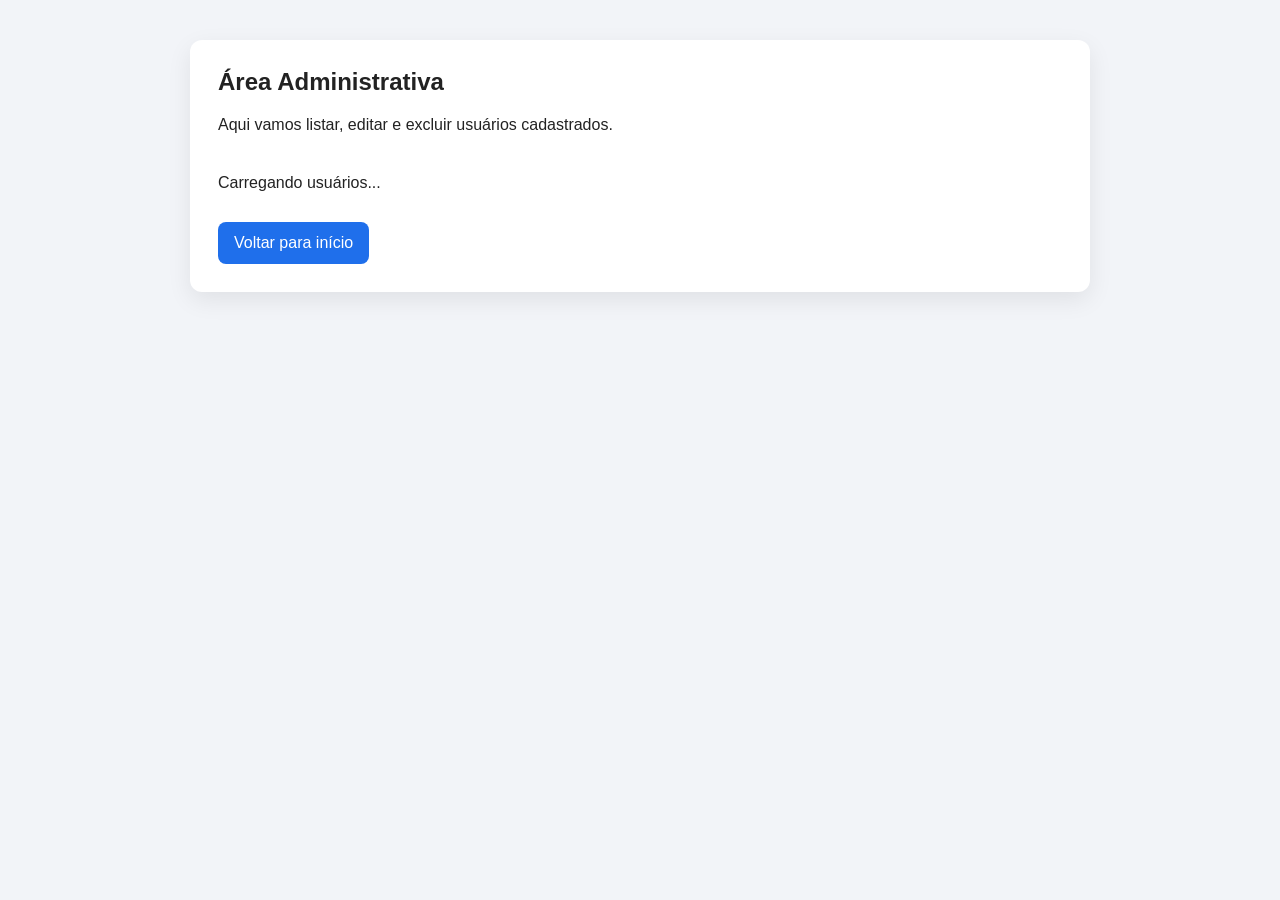
==== frontend/admin.html @ ba130417 "Adicionar estrutura HTML de gerenciamento de usuários administradores Este arquivo contém a estrutur" ====
<!DOCTYPE html>
<html lang="pt-BR">
<head>
  <meta charset="UTF-8">

  <meta name="viewport" content="width=device-width, initial-scale=1.0">

  <title>Admin - Usuários</title>

  <link rel="stylesheet" href="./css/style.css">
</head>
<body>
  <main class="container">
    <section class="card card-grande">
      <h1>Área Administrativa</h1>

      <p>
        Aqui vamos listar, editar e excluir usuários cadastrados.
      </p>

      <section id="area-edicao" class="area-edicao escondido">
        <h2>Editar usuário</h2>

        <form id="form-edicao">
          <input type="hidden" id="editar_id">

          <label for="editar_nome">Nome completo</label>
          <input type="text" id="editar_nome" required>

          <label for="editar_apelido">Apelido</label>
          <input type="text" id="editar_apelido" required>

          <label for="editar_email">E-mail</label>
          <input type="email" id="editar_email" required>

          <label for="editar_celular">Celular</label>
          <input type="text" id="editar_celular">

          <label for="editar_tipo">Tipo de usuário</label>
          <select id="editar_tipo">
            <option value="usuario">Usuário</option>
            <option value="admin">Admin</option>
          </select>

          <button type="submit">Salvar edição</button>
          <button type="button" id="btn-cancelar-edicao" class="botao-secundario">
            Cancelar
          </button>
        </form>
      </section>

      <p id="mensagem" class="mensagem"></p>

      <section id="lista-usuarios" class="lista-usuarios">
        <p>Carregando usuários...</p>
      </section>

      <a class="link-voltar" href="./index.html">Voltar para início</a>
    </section>
  </main>

  <script src="./js/admin.js"></script>
</body>
</html>
---- frontend/css/style.css ----
* {
  box-sizing: border-box;
}

body {
  margin: 0;
  font-family: Arial, sans-serif;
  background: #f2f4f8;
  color: #222;
}

.container {
  min-height: 100vh;
  display: flex;
  justify-content: center;
  align-items: flex-start;
  padding: 40px 20px;
}

.card {
  width: 100%;
  max-width: 500px;
  background: #ffffff;
  padding: 28px;
  border-radius: 12px;
  box-shadow: 0 8px 24px rgba(0, 0, 0, 0.08);
}

.card-grande {
  max-width: 900px;
}

h1,
h2,
h3 {
  margin-top: 0;
}

.menu {
  display: flex;
  flex-direction: column;
  gap: 12px;
  margin-top: 24px;
}

.menu a,
.link-voltar {
  display: inline-block;
  text-decoration: none;
  background: #1f6feb;
  color: #ffffff;
  padding: 12px 16px;
  border-radius: 8px;
  text-align: center;
  margin-top: 14px;
}

form {
  display: flex;
  flex-direction: column;
  gap: 10px;
}

label {
  font-weight: bold;
  margin-top: 8px;
}

input,
select {
  padding: 12px;
  border: 1px solid #ccd0d5;
  border-radius: 8px;
  font-size: 15px;
}

button {
  margin-top: 14px;
  padding: 12px;
  border: none;
  border-radius: 8px;
  background: #1f6feb;
  color: white;
  cursor: pointer;
  font-size: 15px;
}

button:hover,
.menu a:hover,
.link-voltar:hover {
  opacity: 0.9;
}

.botao-secundario {
  background: #666;
}

.botao-perigo {
  background: #d93025;
}

.mensagem {
  margin-top: 16px;
  font-weight: bold;
}

.sucesso {
  color: #137333;
}

.erro {
  color: #d93025;
}

.lista-usuarios {
  display: grid;
  gap: 16px;
  margin-top: 24px;
}

.usuario-card {
  border: 1px solid #d8dee4;
  border-radius: 10px;
  padding: 16px;
  background: #f8fafc;
}

.usuario-card p {
  margin: 6px 0;
}

.acoes {
  display: flex;
  gap: 10px;
  flex-wrap: wrap;
}

.area-edicao {
  margin-top: 24px;
  padding: 18px;
  border: 1px solid #ccd0d5;
  border-radius: 10px;
  background: #f8fafc;
}

.escondido {
  display: none;
}
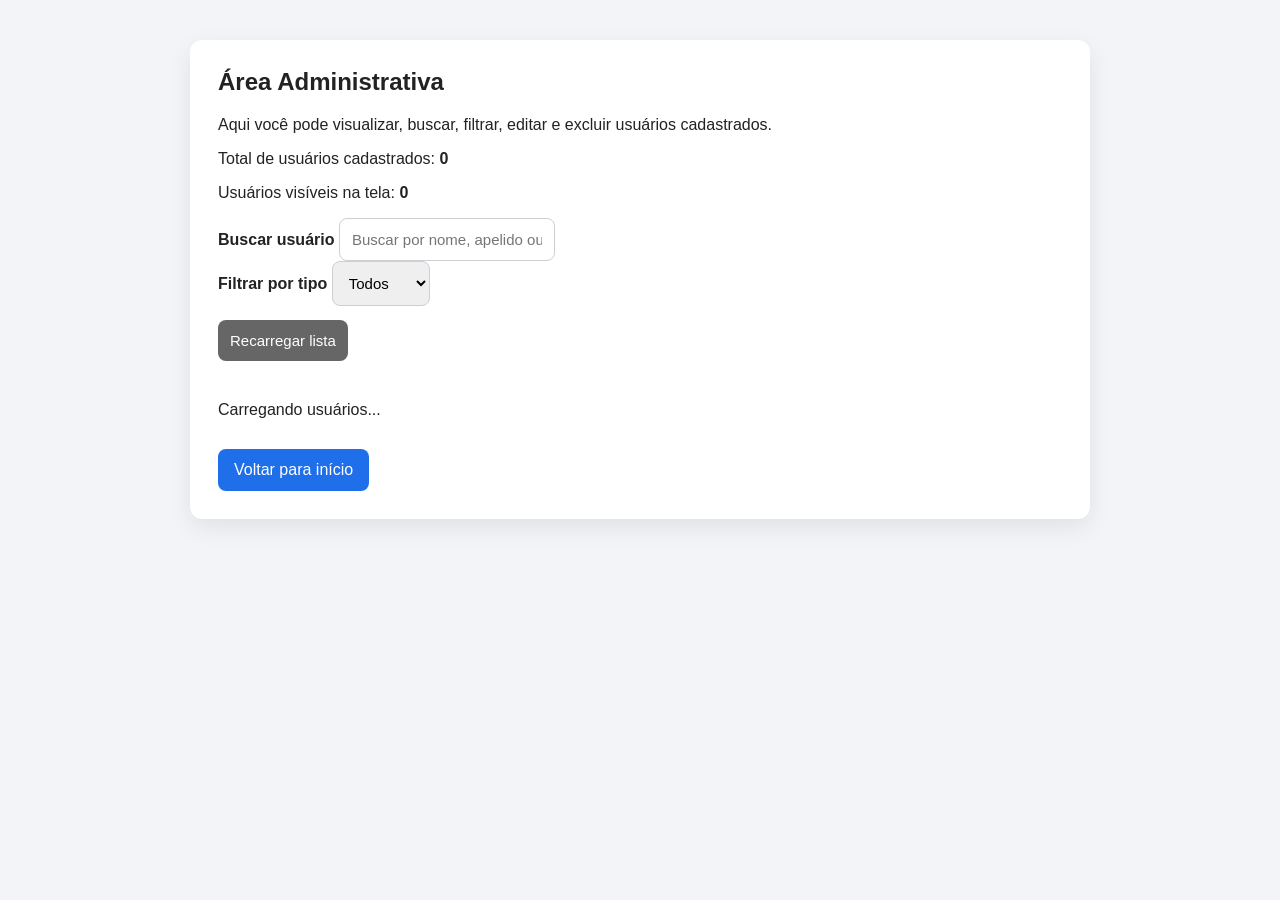
==== commit 946406d0: "Aprimore a área administrativa com um resumo do usuário e filtros." ====
--- a/frontend/admin.html
+++ b/frontend/admin.html
@@ -14,9 +14,45 @@
     <section class="card card-grande">
       <h1>Área Administrativa</h1>
 
-      <p>
-        Aqui vamos listar, editar e excluir usuários cadastrados.
+      <p class="descricao">
+        Aqui você pode visualizar, buscar, filtrar, editar e excluir usuários cadastrados.
       </p>
+
+      <section class="resumo-admin">
+        <p>
+          Total de usuários cadastrados:
+          <strong id="total-usuarios">0</strong>
+        </p>
+
+        <p>
+          Usuários visíveis na tela:
+          <strong id="total-visivel">0</strong>
+        </p>
+      </section>
+
+      <section class="filtros-admin">
+        <div class="campo-filtro">
+          <label for="busca-usuario">Buscar usuário</label>
+          <input
+            type="text"
+            id="busca-usuario"
+            placeholder="Buscar por nome, apelido ou e-mail"
+          >
+        </div>
+
+        <div class="campo-filtro">
+          <label for="filtro-tipo">Filtrar por tipo</label>
+          <select id="filtro-tipo">
+            <option value="todos">Todos</option>
+            <option value="usuario">Usuário</option>
+            <option value="admin">Admin</option>
+          </select>
+        </div>
+
+        <button type="button" id="btn-recarregar" class="botao-secundario">
+          Recarregar lista
+        </button>
+      </section>
 
       <section id="area-edicao" class="area-edicao escondido">
         <h2>Editar usuário</h2>
@@ -42,10 +78,13 @@
             <option value="admin">Admin</option>
           </select>
 
-          <button type="submit">Salvar edição</button>
-          <button type="button" id="btn-cancelar-edicao" class="botao-secundario">
-            Cancelar
-          </button>
+          <div class="acoes-form">
+            <button type="submit">Salvar edição</button>
+
+            <button type="button" id="btn-cancelar-edicao" class="botao-secundario">
+              Cancelar
+            </button>
+          </div>
         </form>
       </section>
 
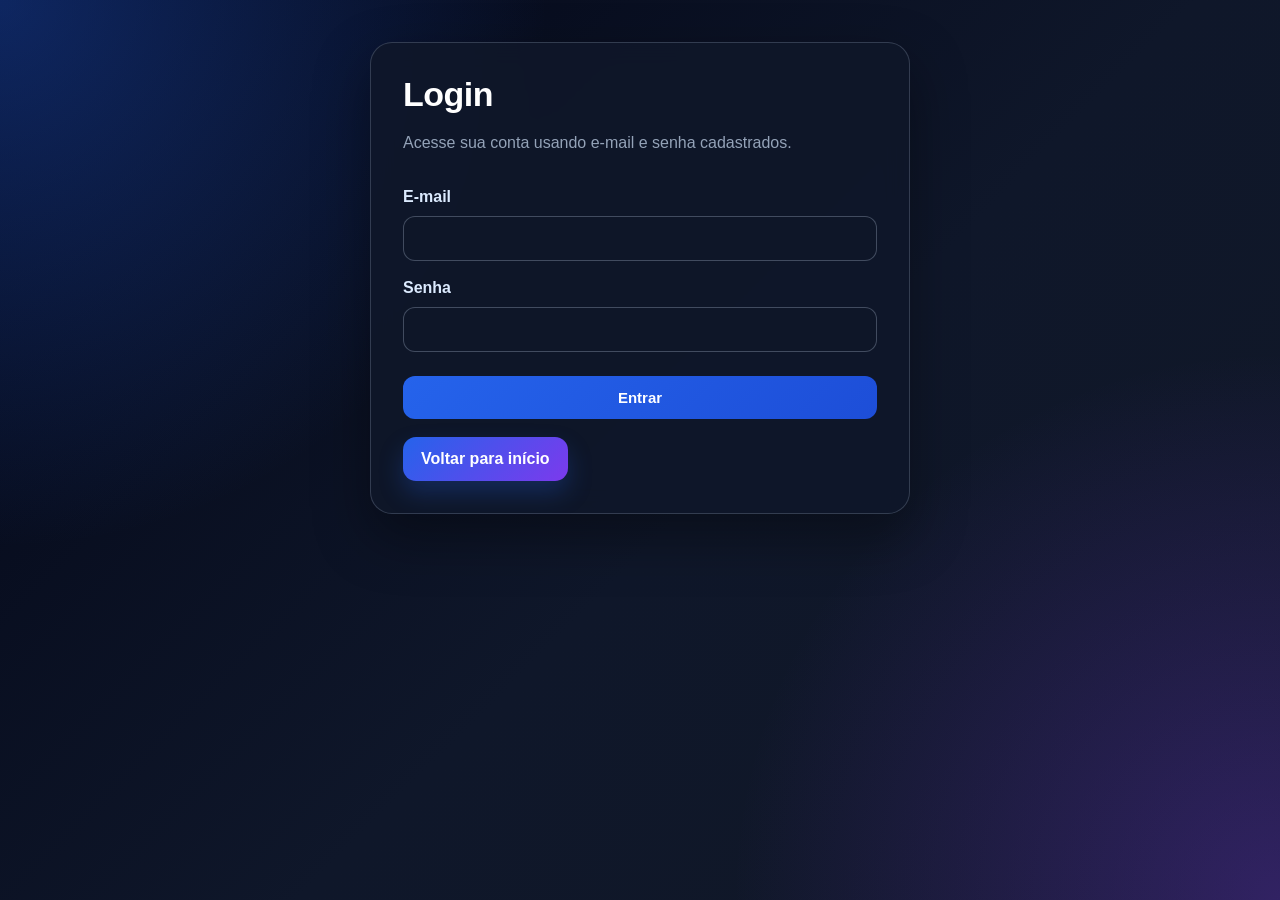
==== commit 16e96659: "Refactor user search input field layout Condensed input field for user search into a single line." ====
--- a/frontend/admin.html
+++ b/frontend/admin.html
@@ -1,5 +1,6 @@
 <!DOCTYPE html>
 <html lang="pt-BR">
+
 <head>
   <meta charset="UTF-8">
 
@@ -9,6 +10,7 @@
 
   <link rel="stylesheet" href="./css/style.css">
 </head>
+
 <body>
   <main class="container">
     <section class="card card-grande">
@@ -33,11 +35,7 @@
       <section class="filtros-admin">
         <div class="campo-filtro">
           <label for="busca-usuario">Buscar usuário</label>
-          <input
-            type="text"
-            id="busca-usuario"
-            placeholder="Buscar por nome, apelido ou e-mail"
-          >
+          <input type="text" id="busca-usuario" placeholder="Buscar por nome, apelido ou e-mail">
         </div>
 
         <div class="campo-filtro">
@@ -98,6 +96,8 @@
     </section>
   </main>
 
+  <script src="./js/auth.js"></script>
   <script src="./js/admin.js"></script>
 </body>
+
 </html>
--- a/frontend/css/style.css
+++ b/frontend/css/style.css
@@ -1,149 +1,418 @@
-
+/* Reset básico para controlar melhor largura, altura e espaçamentos */
 * {
   box-sizing: border-box;
 }
 
+/* Configuração geral da página */
 body {
   margin: 0;
-  font-family: Arial, sans-serif;
-  background: #f2f4f8;
-  color: #222;
-}
-
+  min-height: 100vh;
+  font-family: Arial, Helvetica, sans-serif;
+  color: #e5e7eb;
+  background:
+    radial-gradient(circle at top left, rgba(37, 99, 235, 0.35), transparent 35%),
+    radial-gradient(circle at bottom right, rgba(124, 58, 237, 0.30), transparent 35%),
+    linear-gradient(135deg, #020617, #0f172a 55%, #111827);
+}
+
+/* Área principal que centraliza o conteúdo */
 .container {
   min-height: 100vh;
   display: flex;
   justify-content: center;
   align-items: flex-start;
-  padding: 40px 20px;
-}
-
+  padding: 42px 18px;
+}
+
+/* Card principal das páginas */
 .card {
   width: 100%;
-  max-width: 500px;
-  background: #ffffff;
-  padding: 28px;
-  border-radius: 12px;
-  box-shadow: 0 8px 24px rgba(0, 0, 0, 0.08);
-}
-
+  max-width: 540px;
+  padding: 32px;
+  border-radius: 22px;
+  background: rgba(15, 23, 42, 0.88);
+  border: 1px solid rgba(148, 163, 184, 0.28);
+  box-shadow: 0 22px 55px rgba(0, 0, 0, 0.38);
+  backdrop-filter: blur(12px);
+}
+
+/* Card maior usado na área administrativa */
 .card-grande {
-  max-width: 900px;
-}
-
+  max-width: 980px;
+}
+
+/* Títulos */
 h1,
 h2,
 h3 {
   margin-top: 0;
-}
-
+  color: #ffffff;
+}
+
+h1 {
+  font-size: 34px;
+  margin-bottom: 10px;
+  letter-spacing: -0.5px;
+}
+
+h2 {
+  font-size: 23px;
+  margin-bottom: 18px;
+}
+
+h3 {
+  font-size: 21px;
+  margin-bottom: 8px;
+}
+
+/* Parágrafos */
+p {
+  line-height: 1.6;
+  color: #cbd5e1;
+}
+
+/* Descrição abaixo dos títulos */
+.descricao {
+  margin-bottom: 24px;
+  color: #94a3b8;
+}
+
+/* Menu da página inicial */
 .menu {
-  display: flex;
-  flex-direction: column;
-  gap: 12px;
-  margin-top: 24px;
-}
-
+  display: grid;
+  gap: 14px;
+  margin-top: 28px;
+}
+
+/* Links principais */
 .menu a,
 .link-voltar {
   display: inline-block;
   text-decoration: none;
-  background: #1f6feb;
+  text-align: center;
+  padding: 13px 18px;
+  border-radius: 13px;
   color: #ffffff;
-  padding: 12px 16px;
-  border-radius: 8px;
-  text-align: center;
-  margin-top: 14px;
-}
-
+  font-weight: bold;
+  background: linear-gradient(135deg, #2563eb, #7c3aed);
+  box-shadow: 0 12px 24px rgba(37, 99, 235, 0.25);
+  transition: 0.2s ease;
+}
+
+.menu a:hover,
+.link-voltar:hover {
+  transform: translateY(-2px);
+  box-shadow: 0 16px 30px rgba(124, 58, 237, 0.35);
+}
+
+/* Formulários */
 form {
   display: flex;
   flex-direction: column;
   gap: 10px;
 }
 
+/* Labels dos formulários */
 label {
-  font-weight: bold;
   margin-top: 8px;
-}
-
+  font-weight: bold;
+  color: #dbeafe;
+}
+
+/* Inputs e selects */
 input,
 select {
-  padding: 12px;
-  border: 1px solid #ccd0d5;
-  border-radius: 8px;
+  width: 100%;
+  padding: 13px 14px;
+  border: 1px solid rgba(148, 163, 184, 0.38);
+  border-radius: 12px;
   font-size: 15px;
-}
-
+  color: #e5e7eb;
+  background: rgba(15, 23, 42, 0.95);
+  outline: none;
+}
+
+/* Placeholder dos inputs */
+input::placeholder {
+  color: #64748b;
+}
+
+/* Efeito ao clicar em campos */
+input:focus,
+select:focus {
+  border-color: #60a5fa;
+  box-shadow: 0 0 0 4px rgba(37, 99, 235, 0.22);
+}
+
+/* Botões gerais */
 button {
   margin-top: 14px;
-  padding: 12px;
+  padding: 13px 17px;
   border: none;
-  border-radius: 8px;
-  background: #1f6feb;
-  color: white;
+  border-radius: 12px;
+  color: #ffffff;
+  background: linear-gradient(135deg, #2563eb, #1d4ed8);
   cursor: pointer;
   font-size: 15px;
-}
-
-button:hover,
-.menu a:hover,
-.link-voltar:hover {
-  opacity: 0.9;
-}
-
+  font-weight: bold;
+  transition: 0.2s ease;
+}
+
+button:hover {
+  transform: translateY(-2px);
+  box-shadow: 0 12px 24px rgba(37, 99, 235, 0.28);
+}
+
+/* Botão secundário */
 .botao-secundario {
-  background: #666;
-}
-
+  background: linear-gradient(135deg, #475569, #334155);
+}
+
+.botao-secundario:hover {
+  box-shadow: 0 12px 22px rgba(71, 85, 105, 0.35);
+}
+
+/* Botão de perigo/exclusão */
 .botao-perigo {
-  background: #d93025;
-}
-
+  background: linear-gradient(135deg, #dc2626, #991b1b);
+}
+
+.botao-perigo:hover {
+  box-shadow: 0 12px 22px rgba(220, 38, 38, 0.35);
+}
+
+/* Mensagens de aviso, sucesso ou erro */
 .mensagem {
-  margin-top: 16px;
-  font-weight: bold;
+  margin-top: 18px;
+  font-weight: bold;
+  color: #cbd5e1;
 }
 
 .sucesso {
-  color: #137333;
+  color: #4ade80;
 }
 
 .erro {
-  color: #d93025;
-}
-
+  color: #f87171;
+}
+
+/* Bloco de resumo da área administrativa */
+.resumo-admin {
+  display: grid;
+  grid-template-columns: repeat(2, minmax(0, 1fr));
+  gap: 14px;
+  margin: 22px 0;
+}
+
+.resumo-admin p {
+  margin: 0;
+  padding: 16px;
+  border-radius: 16px;
+  color: #dbeafe;
+  background: rgba(30, 64, 175, 0.28);
+  border: 1px solid rgba(96, 165, 250, 0.28);
+}
+
+.resumo-admin strong {
+  display: block;
+  margin-top: 6px;
+  font-size: 28px;
+  color: #ffffff;
+}
+
+/* Área dos filtros da listagem */
+.filtros-admin {
+  display: grid;
+  grid-template-columns: 1fr 220px auto;
+  gap: 14px;
+  align-items: end;
+  margin: 22px 0;
+  padding: 18px;
+  border-radius: 18px;
+  background: rgba(15, 23, 42, 0.72);
+  border: 1px solid rgba(148, 163, 184, 0.25);
+}
+
+/* Cada campo de filtro */
+.campo-filtro {
+  display: flex;
+  flex-direction: column;
+  gap: 8px;
+}
+
+/* Ajuste do botão dentro da área de filtro */
+.filtros-admin button {
+  height: 47px;
+  margin-top: 0;
+}
+
+/* Área de edição */
+.area-edicao {
+  margin-top: 24px;
+  padding: 22px;
+  border-radius: 18px;
+  background: rgba(30, 41, 59, 0.86);
+  border: 1px solid rgba(96, 165, 250, 0.28);
+  box-shadow: inset 0 0 0 1px rgba(255, 255, 255, 0.03);
+}
+
+/* Classe usada para esconder elementos */
+.escondido {
+  display: none;
+}
+
+/* Lista de usuários */
 .lista-usuarios {
   display: grid;
+  gap: 18px;
+  margin-top: 24px;
+}
+
+/* Card individual do usuário */
+.usuario-card {
+  position: relative;
+  overflow: hidden;
+  padding: 20px;
+  border-radius: 18px;
+  background: rgba(15, 23, 42, 0.82);
+  border: 1px solid rgba(148, 163, 184, 0.24);
+  box-shadow: 0 14px 28px rgba(0, 0, 0, 0.24);
+  transition: 0.2s ease;
+}
+
+/* Efeito decorativo no card */
+.usuario-card::before {
+  content: "";
+  position: absolute;
+  inset: 0;
+  width: 5px;
+  background: linear-gradient(180deg, #2563eb, #7c3aed);
+}
+
+/* Efeito hover no card */
+.usuario-card:hover {
+  transform: translateY(-3px);
+  border-color: rgba(96, 165, 250, 0.55);
+  box-shadow: 0 18px 36px rgba(0, 0, 0, 0.32);
+}
+
+/* Parágrafos dentro do card */
+.usuario-card p {
+  margin: 8px 0;
+  color: #cbd5e1;
+}
+
+/* Topo do card com apelido e ID */
+.usuario-topo {
+  display: flex;
+  justify-content: space-between;
+  align-items: flex-start;
   gap: 16px;
-  margin-top: 24px;
-}
-
-.usuario-card {
-  border: 1px solid #d8dee4;
-  border-radius: 10px;
-  padding: 16px;
-  background: #f8fafc;
-}
-
-.usuario-card p {
-  margin: 6px 0;
-}
-
+  margin-bottom: 14px;
+}
+
+/* Título do card */
+.usuario-topo h3 {
+  margin-bottom: 8px;
+}
+
+/* ID do usuário */
+.usuario-id {
+  white-space: nowrap;
+  padding: 6px 10px;
+  border-radius: 999px;
+  font-size: 13px;
+  font-weight: bold;
+  color: #c4b5fd;
+  background: rgba(124, 58, 237, 0.16);
+  border: 1px solid rgba(167, 139, 250, 0.26);
+}
+
+/* Badge do tipo de usuário */
+.badge-tipo {
+  display: inline-block;
+  padding: 5px 11px;
+  border-radius: 999px;
+  color: #bfdbfe;
+  background: rgba(37, 99, 235, 0.20);
+  border: 1px solid rgba(96, 165, 250, 0.30);
+  font-size: 13px;
+  font-weight: bold;
+}
+
+/* Área dos botões do card */
 .acoes {
   display: flex;
   gap: 10px;
   flex-wrap: wrap;
-}
-
-.area-edicao {
-  margin-top: 24px;
-  padding: 18px;
-  border: 1px solid #ccd0d5;
-  border-radius: 10px;
-  background: #f8fafc;
-}
-
-.escondido {
-  display: none;
-}
+  margin-top: 17px;
+}
+
+/* Remove margem extra dos botões dentro das ações */
+.acoes button {
+  margin-top: 0;
+}
+
+/* Botões do formulário de edição */
+.acoes-form {
+  display: flex;
+  gap: 10px;
+  flex-wrap: wrap;
+}
+
+/* Responsividade para tablets */
+@media (max-width: 800px) {
+  .resumo-admin {
+    grid-template-columns: 1fr;
+  }
+
+  .filtros-admin {
+    grid-template-columns: 1fr;
+  }
+
+  .filtros-admin button {
+    width: 100%;
+  }
+}
+
+/* Responsividade para celular */
+@media (max-width: 600px) {
+  .container {
+    padding: 24px 12px;
+  }
+
+  .card {
+    padding: 23px;
+    border-radius: 18px;
+  }
+
+  h1 {
+    font-size: 28px;
+  }
+
+  .usuario-topo {
+    flex-direction: column;
+  }
+
+  .usuario-id {
+    white-space: normal;
+  }
+
+  .acoes,
+  .acoes-form {
+    flex-direction: column;
+  }
+
+  .acoes button,
+  .acoes-form button {
+    width: 100%;
+  }
+}
+
+.painel-usuario {
+  margin-top: 22px;
+}
+
+#btn-sair {
+  width: 100%;
+}
